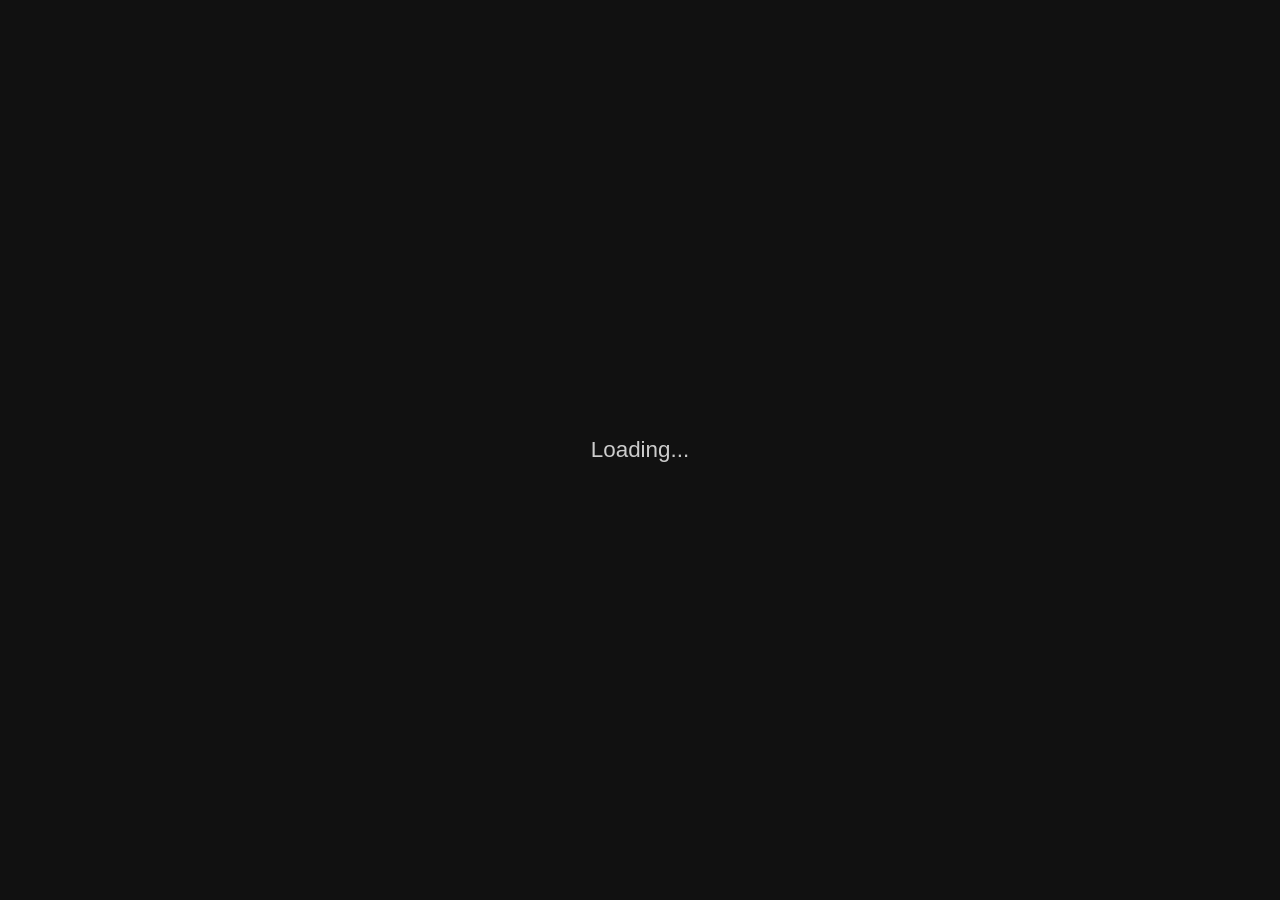
==== web/shell.html @ 43d72362 "Remove enscriptem overlays, make the game fill the window" ====
<!doctype html>
<html lang="en">
<head>
  <meta charset="utf-8">
  <meta name="viewport" content="width=device-width, initial-scale=1">
  <title>Blades of Exile</title>
  <link rel="stylesheet" href="filedialog.css">
  <style>
    * { margin: 0; padding: 0; box-sizing: border-box; }
    html, body {
      width: 100%; height: 100%;
      background: #111;
      overflow: hidden;
    }
    body {
      display: flex;
      justify-content: center;
      align-items: center;
    }
    #canvas {
      border: 0;
      background-color: black;
      display: block;
    }
    #loading {
      position: fixed;
      top: 0; left: 0; right: 0; bottom: 0;
      display: flex;
      justify-content: center;
      align-items: center;
      background: #111;
      color: #ccc;
      font-family: sans-serif;
      font-size: 1.4em;
      z-index: 100;
    }
    /* Crash dialog */
    #crash-overlay {
      display: none;
      position: fixed;
      top: 0; left: 0; right: 0; bottom: 0;
      background: rgba(0,0,0,0.85);
      z-index: 1000;
      justify-content: center;
      align-items: center;
      font-family: sans-serif;
      color: #eee;
    }
    #crash-overlay.visible { display: flex; }
    #crash-box {
      background: #222;
      border: 1px solid #555;
      border-radius: 8px;
      padding: 24px;
      max-width: 600px;
      width: 90%;
    }
    #crash-box h2 { margin-bottom: 12px; color: #f66; }
    #crash-box p  { margin-bottom: 12px; }
    #crash-box textarea {
      width: 100%;
      height: 160px;
      background: #111;
      color: #ccc;
      border: 1px solid #444;
      border-radius: 4px;
      padding: 8px;
      font-family: monospace;
      font-size: 12px;
      resize: vertical;
    }
    #crash-box button {
      margin-top: 12px;
      padding: 8px 24px;
      background: #444;
      color: #eee;
      border: 1px solid #666;
      border-radius: 4px;
      cursor: pointer;
      font-size: 14px;
    }
    #crash-box button:hover { background: #555; }
  </style>
</head>
<body>
  <div id="loading">Loading...</div>
  <canvas id="canvas" oncontextmenu="event.preventDefault()"></canvas>

  <div id="crash-overlay">
    <div id="crash-box">
      <h2 id="crash-title">Blades of Exile has encountered an issue</h2>
      <p id="crash-message"></p>
      <textarea id="crash-trace" readonly></textarea>
      <button id="crash-dismiss">Dismiss</button>
    </div>
  </div>

  <script>
    // --- Crash dialog ---
    function showCrashDialog(title, message, stack) {
      var overlay = document.getElementById('crash-overlay');
      document.getElementById('crash-title').textContent = title || 'Blades of Exile has encountered an issue';
      document.getElementById('crash-message').textContent = message || '';
      document.getElementById('crash-trace').value = (message || '') + '\n\n' + (stack || '');
      overlay.classList.add('visible');
    }
    document.getElementById('crash-dismiss').addEventListener('click', function() {
      document.getElementById('crash-overlay').classList.remove('visible');
    });

    // --- Global error handlers ---
    window.onerror = function(message, source, lineno, colno, error) {
      var stack = error && error.stack ? error.stack : (source + ':' + lineno + ':' + colno);
      showCrashDialog('Blades of Exile has encountered an issue', String(message), stack);
    };
    window.onunhandledrejection = function(event) {
      var reason = event.reason;
      var message = reason instanceof Error ? reason.message : String(reason);
      var stack = reason instanceof Error ? reason.stack : '';
      showCrashDialog('Blades of Exile has encountered an issue', message, stack || '');
    };

    // --- Module definition ---
    var Module = {
      canvas: document.getElementById('canvas'),
      print: function(text) { console.log(text); },
      printErr: function(text) { console.error(text); },
      setStatus: function(text) {
        if (!text || text === '') {
          document.getElementById('loading').style.display = 'none';
        } else {
          document.getElementById('loading').textContent = text;
        }
      },
      monitorRunDependencies: function(left) {
        if (left === 0) {
          Module.setStatus('');
        } else {
          Module.setStatus('Loading... (' + left + ' files remaining)');
        }
      },
      onAbort: function(what) {
        showCrashDialog('Blades of Exile has aborted', String(what), new Error().stack || '');
      }
    };
  </script>
  <script type="text/javascript" src="savemanager.js"></script>
  <script type="text/javascript" src="filedialog.js"></script>
  <script type="text/javascript" src="events.js"></script>
  {{{ SCRIPT }}}
</body>
</html>
---- web/filedialog.css ----
/**
 * File Dialog Styling for Blades of Exile WASM
 * Dark theme matching game aesthetic
 */

/* Modal overlay */
.boe-file-dialog-overlay {
    position: fixed;
    top: 0;
    left: 0;
    width: 100%;
    height: 100%;
    background-color: rgba(0, 0, 0, 0.7);
    display: none;
    justify-content: center;
    align-items: center;
    z-index: 10000;
    font-family: 'Courier New', monospace;
}

.boe-file-dialog-overlay.active {
    display: flex;
}

/* Dialog container */
.boe-file-dialog {
    background-color: #2a2a2a;
    border: 2px solid #555;
    border-radius: 8px;
    box-shadow: 0 4px 20px rgba(0, 0, 0, 0.5);
    width: 90%;
    max-width: 700px;
    max-height: 80vh;
    display: flex;
    flex-direction: column;
    color: #e0e0e0;
}

/* Dialog header */
.boe-file-dialog-header {
    background-color: #1a1a1a;
    padding: 15px 20px;
    border-bottom: 1px solid #555;
    border-radius: 6px 6px 0 0;
}

.boe-file-dialog-header h2 {
    margin: 0;
    font-size: 18px;
    font-weight: bold;
    color: #fff;
}

/* Dialog body */
.boe-file-dialog-body {
    padding: 20px;
    overflow-y: auto;
    flex: 1;
}

/* File list container */
.boe-file-list-container {
    max-height: 300px;
    overflow-y: auto;
    border: 1px solid #555;
    border-radius: 4px;
    background-color: #1a1a1a;
    margin-bottom: 15px;
}

/* File list table */
.boe-file-list {
    width: 100%;
    border-collapse: collapse;
}

.boe-file-list thead {
    background-color: #333;
    position: sticky;
    top: 0;
    z-index: 1;
}

.boe-file-list th {
    padding: 10px;
    text-align: left;
    font-weight: bold;
    color: #fff;
    border-bottom: 2px solid #555;
    font-size: 12px;
    text-transform: uppercase;
}

.boe-file-list td {
    padding: 10px;
    border-bottom: 1px solid #444;
    font-size: 14px;
}

.boe-file-list tbody tr {
    cursor: pointer;
    transition: background-color 0.2s;
}

.boe-file-list tbody tr:hover {
    background-color: #3a3a3a;
}

.boe-file-list tbody tr.selected {
    background-color: #4a4a4a;
    border-left: 3px solid #4a9eff;
}

.boe-file-list tbody tr:last-child td {
    border-bottom: none;
}

/* Empty state */
.boe-file-list-empty {
    text-align: center;
    padding: 40px;
    color: #999;
    font-style: italic;
}

/* File input section */
.boe-file-input-section {
    margin-bottom: 20px;
}

.boe-file-input-section label {
    display: block;
    margin-bottom: 5px;
    font-weight: bold;
    font-size: 14px;
}

.boe-file-input-section input {
    width: 100%;
    padding: 10px;
    background-color: #1a1a1a;
    border: 1px solid #555;
    border-radius: 4px;
    color: #e0e0e0;
    font-family: 'Courier New', monospace;
    font-size: 14px;
    box-sizing: border-box;
}

.boe-file-input-section input:focus {
    outline: none;
    border-color: #4a9eff;
    box-shadow: 0 0 5px rgba(74, 158, 255, 0.5);
}

/* Dialog footer */
.boe-file-dialog-footer {
    padding: 15px 20px;
    border-top: 1px solid #555;
    display: flex;
    justify-content: space-between;
    background-color: #1a1a1a;
    border-radius: 0 0 6px 6px;
}

.boe-file-dialog-footer-left,
.boe-file-dialog-footer-right {
    display: flex;
    gap: 10px;
}

/* Buttons */
.boe-file-dialog button {
    padding: 10px 20px;
    border: none;
    border-radius: 4px;
    font-family: 'Courier New', monospace;
    font-size: 14px;
    font-weight: bold;
    cursor: pointer;
    transition: all 0.2s;
}

.boe-file-dialog button:disabled {
    opacity: 0.5;
    cursor: not-allowed;
}

/* Primary button (Save, Load) */
.boe-btn-primary {
    background-color: #4a9eff;
    color: #fff;
}

.boe-btn-primary:hover:not(:disabled) {
    background-color: #3a8eef;
    box-shadow: 0 2px 8px rgba(74, 158, 255, 0.4);
}

.boe-btn-primary:active:not(:disabled) {
    transform: translateY(1px);
}

/* Secondary button (Cancel) */
.boe-btn-secondary {
    background-color: #555;
    color: #e0e0e0;
}

.boe-btn-secondary:hover:not(:disabled) {
    background-color: #666;
}

/* Danger button (Delete) */
.boe-btn-danger {
    background-color: #d9534f;
    color: #fff;
}

.boe-btn-danger:hover:not(:disabled) {
    background-color: #c9302c;
    box-shadow: 0 2px 8px rgba(217, 83, 79, 0.4);
}

/* Info button (Download) */
.boe-btn-info {
    background-color: #5bc0de;
    color: #fff;
}

.boe-btn-info:hover:not(:disabled) {
    background-color: #46b8da;
    box-shadow: 0 2px 8px rgba(91, 192, 222, 0.4);
}

/* Utility classes */
.boe-text-muted {
    color: #999;
    font-size: 12px;
}

.boe-text-small {
    font-size: 11px;
}

/* File size formatting */
.boe-file-size {
    color: #aaa;
    font-size: 12px;
}

/* Date formatting */
.boe-file-date {
    color: #bbb;
    font-size: 12px;
}

/* Scrollbar styling */
.boe-file-list-container::-webkit-scrollbar {
    width: 10px;
}

.boe-file-list-container::-webkit-scrollbar-track {
    background: #1a1a1a;
}

.boe-file-list-container::-webkit-scrollbar-thumb {
    background: #555;
    border-radius: 5px;
}

.boe-file-list-container::-webkit-scrollbar-thumb:hover {
    background: #666;
}

/* Responsive design */
@media (max-width: 768px) {
    .boe-file-dialog {
        width: 95%;
        max-height: 90vh;
    }

    .boe-file-dialog-header h2 {
        font-size: 16px;
    }

    .boe-file-list th,
    .boe-file-list td {
        padding: 8px;
        font-size: 12px;
    }

    .boe-file-dialog button {
        padding: 8px 15px;
        font-size: 12px;
    }

    .boe-file-dialog-footer {
        flex-direction: column;
        gap: 10px;
    }

    .boe-file-dialog-footer-left,
    .boe-file-dialog-footer-right {
        width: 100%;
        justify-content: stretch;
    }

    .boe-file-dialog-footer button {
        flex: 1;
    }
}

/* Loading indicator */
.boe-loading {
    text-align: center;
    padding: 20px;
    color: #4a9eff;
}

.boe-loading::after {
    content: '...';
    animation: boe-dots 1.5s steps(4, end) infinite;
}

@keyframes boe-dots {
    0%, 20% { content: '.'; }
    40% { content: '..'; }
    60%, 100% { content: '...'; }
}

/* Error message */
.boe-error {
    background-color: #d9534f;
    color: #fff;
    padding: 10px;
    border-radius: 4px;
    margin-bottom: 15px;
    font-size: 14px;
}

.boe-error::before {
    content: '⚠ ';
    font-weight: bold;
}
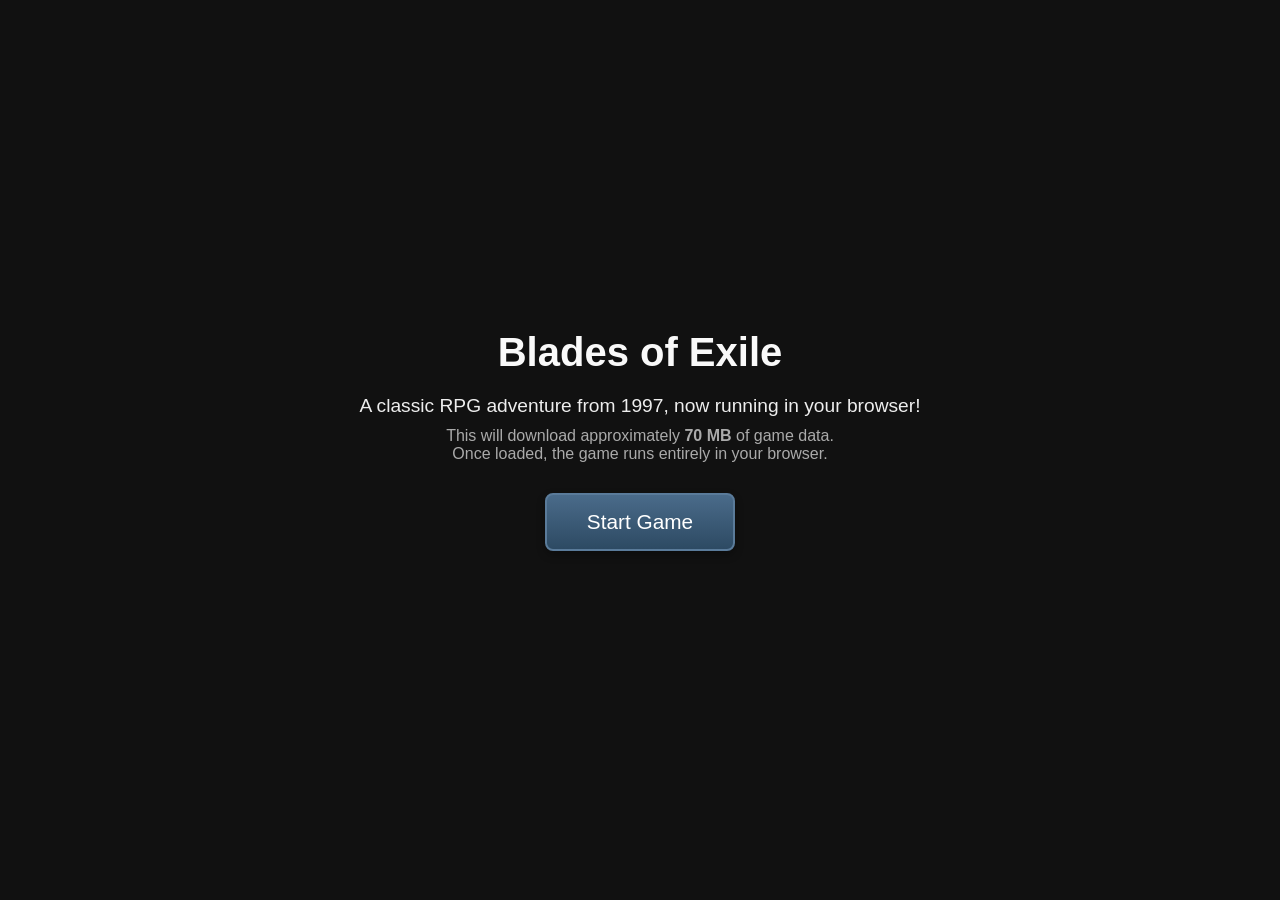
==== commit 88ae468b: "Cleanup start screen. Add splashpage and zoom." ====
--- a/web/shell.html
+++ b/web/shell.html
@@ -21,6 +21,52 @@
       border: 0;
       background-color: black;
       display: block;
+      transform-origin: center center;
+      transition: transform 0.2s ease;
+    }
+    /* Zoom controls */
+    #zoom-controls {
+      position: fixed;
+      top: 12px;
+      right: 12px;
+      display: flex;
+      gap: 8px;
+      z-index: 50;
+    }
+    #zoom-controls button {
+      width: 36px;
+      height: 36px;
+      background: rgba(0, 0, 0, 0.7);
+      color: #eee;
+      border: 1px solid #555;
+      border-radius: 6px;
+      font-size: 20px;
+      font-weight: bold;
+      cursor: pointer;
+      display: flex;
+      align-items: center;
+      justify-content: center;
+      user-select: none;
+    }
+    #zoom-controls button:hover {
+      background: rgba(30, 30, 30, 0.9);
+      border-color: #777;
+    }
+    #zoom-controls button:active {
+      background: rgba(50, 50, 50, 0.9);
+    }
+    #zoom-level {
+      background: rgba(0, 0, 0, 0.7);
+      color: #ccc;
+      border: 1px solid #555;
+      border-radius: 6px;
+      padding: 0 10px;
+      display: flex;
+      align-items: center;
+      justify-content: center;
+      font-size: 14px;
+      font-family: sans-serif;
+      min-width: 50px;
     }
     #loading {
       position: fixed;
@@ -83,7 +129,50 @@
   </style>
 </head>
 <body>
+  <!-- Splash screen - shown before starting game -->
+  <div id="splash-screen" style="
+    position: fixed;
+    top: 0; left: 0; right: 0; bottom: 0;
+    background: #111;
+    display: flex;
+    flex-direction: column;
+    align-items: center;
+    justify-content: center;
+    color: #eee;
+    font-family: sans-serif;
+    text-align: center;
+    padding: 40px;
+    z-index: 1000;
+  ">
+    <h1 style="font-size: 2.5em; margin-bottom: 20px; color: #f9f9f9;">Blades of Exile</h1>
+    <p style="font-size: 1.2em; margin-bottom: 10px; max-width: 600px;">A classic RPG adventure from 1997, now running in your browser!</p>
+    <p style="font-size: 1em; color: #aaa; margin-bottom: 30px; max-width: 600px;">
+      This will download approximately <strong>70 MB</strong> of game data.<br>
+      Once loaded, the game runs entirely in your browser.
+    </p>
+    <button id="start-button" style="
+      padding: 15px 40px;
+      font-size: 1.3em;
+      background: linear-gradient(180deg, #4a6b8a 0%, #2d4a63 100%);
+      color: #fff;
+      border: 2px solid #5a7b9a;
+      border-radius: 8px;
+      cursor: pointer;
+      box-shadow: 0 4px 8px rgba(0,0,0,0.3);
+      transition: all 0.2s ease;
+    " onmouseover="this.style.background='linear-gradient(180deg, #5a7b9a 0%, #3d5a73 100%)'"
+       onmouseout="this.style.background='linear-gradient(180deg, #4a6b8a 0%, #2d4a63 100%)'">
+      Start Game
+    </button>
+    <p id="splash-status" style="font-size: 0.9em; color: #888; margin-top: 20px;"></p>
+  </div>
+
   <div id="loading">Loading...</div>
+  <div id="zoom-controls">
+    <button id="zoom-out" title="Zoom Out (-)">−</button>
+    <div id="zoom-level">100%</div>
+    <button id="zoom-in" title="Zoom In (+)">+</button>
+  </div>
   <canvas id="canvas" oncontextmenu="event.preventDefault()"></canvas>
 
   <div id="crash-overlay">
@@ -107,6 +196,45 @@
     document.getElementById('crash-dismiss').addEventListener('click', function() {
       document.getElementById('crash-overlay').classList.remove('visible');
     });
+
+    // --- Zoom controls ---
+    var zoomLevel = 1.0;
+    var zoomStep = 0.1;
+    var zoomMin = 0.5;
+    var zoomMax = 2.0;
+
+    function updateZoom() {
+      var canvas = document.getElementById('canvas');
+      canvas.style.transform = 'scale(' + zoomLevel + ')';
+      document.getElementById('zoom-level').textContent = Math.round(zoomLevel * 100) + '%';
+
+      // Save zoom preference
+      try {
+        localStorage.setItem('boe-canvas-zoom', zoomLevel.toString());
+      } catch(e) {}
+    }
+
+    document.getElementById('zoom-in').addEventListener('click', function() {
+      zoomLevel = Math.min(zoomMax, zoomLevel + zoomStep);
+      updateZoom();
+    });
+
+    document.getElementById('zoom-out').addEventListener('click', function() {
+      zoomLevel = Math.max(zoomMin, zoomLevel - zoomStep);
+      updateZoom();
+    });
+
+    // Load saved zoom preference
+    try {
+      var savedZoom = localStorage.getItem('boe-canvas-zoom');
+      if (savedZoom) {
+        zoomLevel = parseFloat(savedZoom);
+        if (isNaN(zoomLevel) || zoomLevel < zoomMin || zoomLevel > zoomMax) {
+          zoomLevel = 1.0;
+        }
+        updateZoom();
+      }
+    } catch(e) {}
 
     // --- Global error handlers ---
     window.onerror = function(message, source, lineno, colno, error) {
@@ -120,6 +248,39 @@
       showCrashDialog('Blades of Exile has encountered an issue', message, stack || '');
     };
 
+    // --- Splash screen and start button ---
+    var gameStarted = false;
+    var startButton = document.getElementById('start-button');
+    var splashStatus = document.getElementById('splash-status');
+
+    // Start button handler - begins download when clicked
+    startButton.addEventListener('click', function() {
+      if (gameStarted) return;
+      gameStarted = true;
+
+      // Disable button and show loading state
+      startButton.disabled = true;
+      startButton.textContent = 'Loading...';
+      startButton.style.opacity = '0.5';
+      splashStatus.textContent = 'Downloading game data...';
+
+      // Resume AudioContext (required by browsers for audio playback)
+      if (Module.audioContext && Module.audioContext.state === 'suspended') {
+        Module.audioContext.resume().then(function() {
+          console.log('AudioContext resumed on start');
+        });
+      }
+
+      // Load the WASM script (wasmScriptUrl is injected by build script)
+      if (typeof wasmScriptUrl !== 'undefined') {
+        var script = document.createElement('script');
+        script.src = wasmScriptUrl;
+        script.async = true;
+        document.body.appendChild(script);
+        console.log('Started loading WASM module');
+      }
+    });
+
     // --- Module definition ---
     var Module = {
       canvas: document.getElementById('canvas'),
@@ -128,13 +289,26 @@
       setStatus: function(text) {
         if (!text || text === '') {
           document.getElementById('loading').style.display = 'none';
+          // Game is loaded - hide splash and start
+          document.getElementById('splash-screen').style.display = 'none';
         } else {
           document.getElementById('loading').textContent = text;
+          splashStatus.textContent = text;
         }
       },
       monitorRunDependencies: function(left) {
         if (left === 0) {
-          Module.setStatus('');
+          // Wait for audio to finish loading before hiding splash
+          var checkAudio = setInterval(function() {
+            if (Module.audioLoadCount >= Module.audioTotalCount) {
+              clearInterval(checkAudio);
+              Module.setStatus('');
+              console.log('Audio loading complete, game ready');
+            } else {
+              var audioProgress = Module.audioLoadCount + '/' + Module.audioTotalCount;
+              Module.setStatus('Loading audio... (' + audioProgress + ')');
+            }
+          }, 100);
         } else {
           Module.setStatus('Loading... (' + left + ' files remaining)');
         }
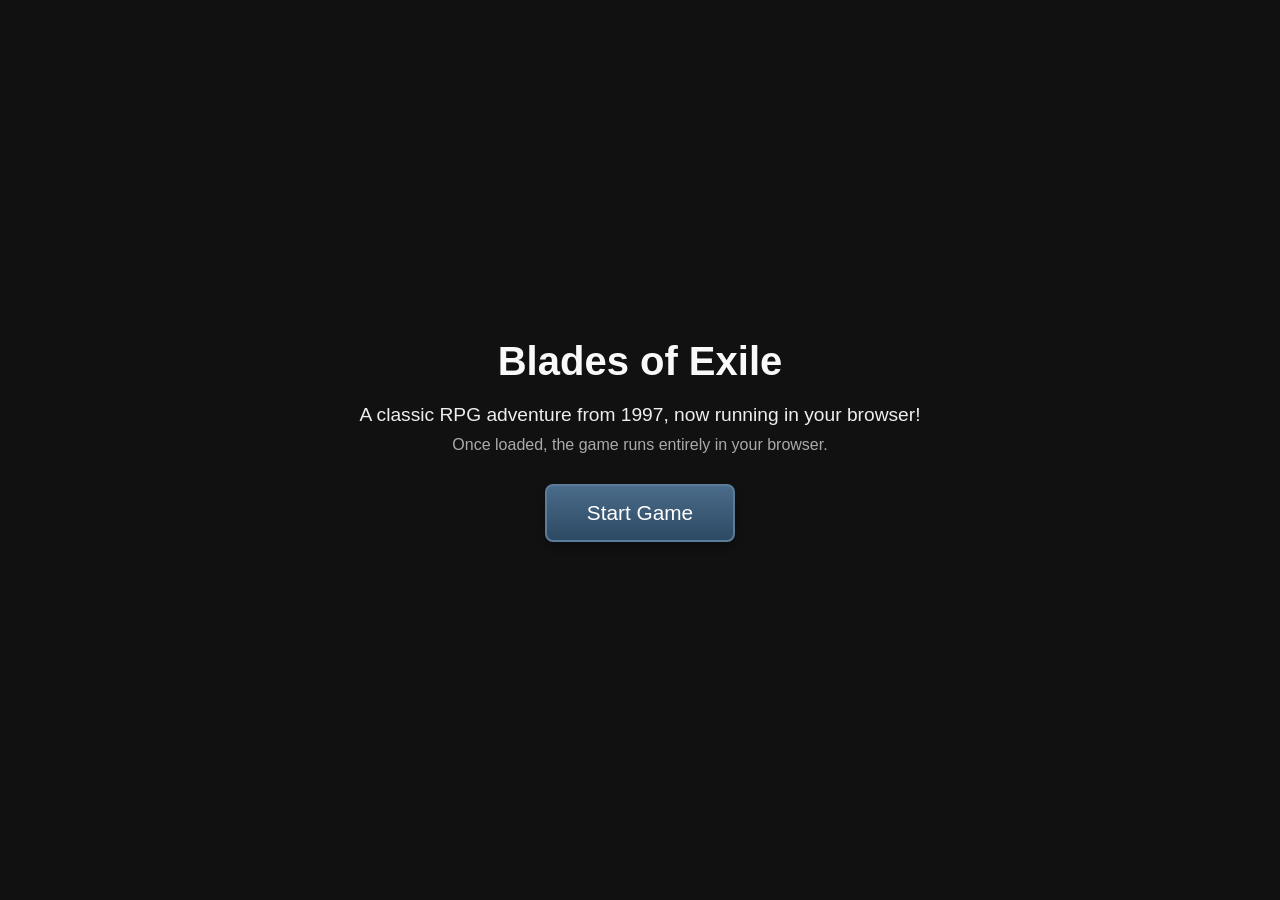
==== commit 0eb9e065: "Cleanup. Add production build for github pages." ====
--- a/web/shell.html
+++ b/web/shell.html
@@ -147,7 +147,6 @@
     <h1 style="font-size: 2.5em; margin-bottom: 20px; color: #f9f9f9;">Blades of Exile</h1>
     <p style="font-size: 1.2em; margin-bottom: 10px; max-width: 600px;">A classic RPG adventure from 1997, now running in your browser!</p>
     <p style="font-size: 1em; color: #aaa; margin-bottom: 30px; max-width: 600px;">
-      This will download approximately <strong>70 MB</strong> of game data.<br>
       Once loaded, the game runs entirely in your browser.
     </p>
     <button id="start-button" style="
